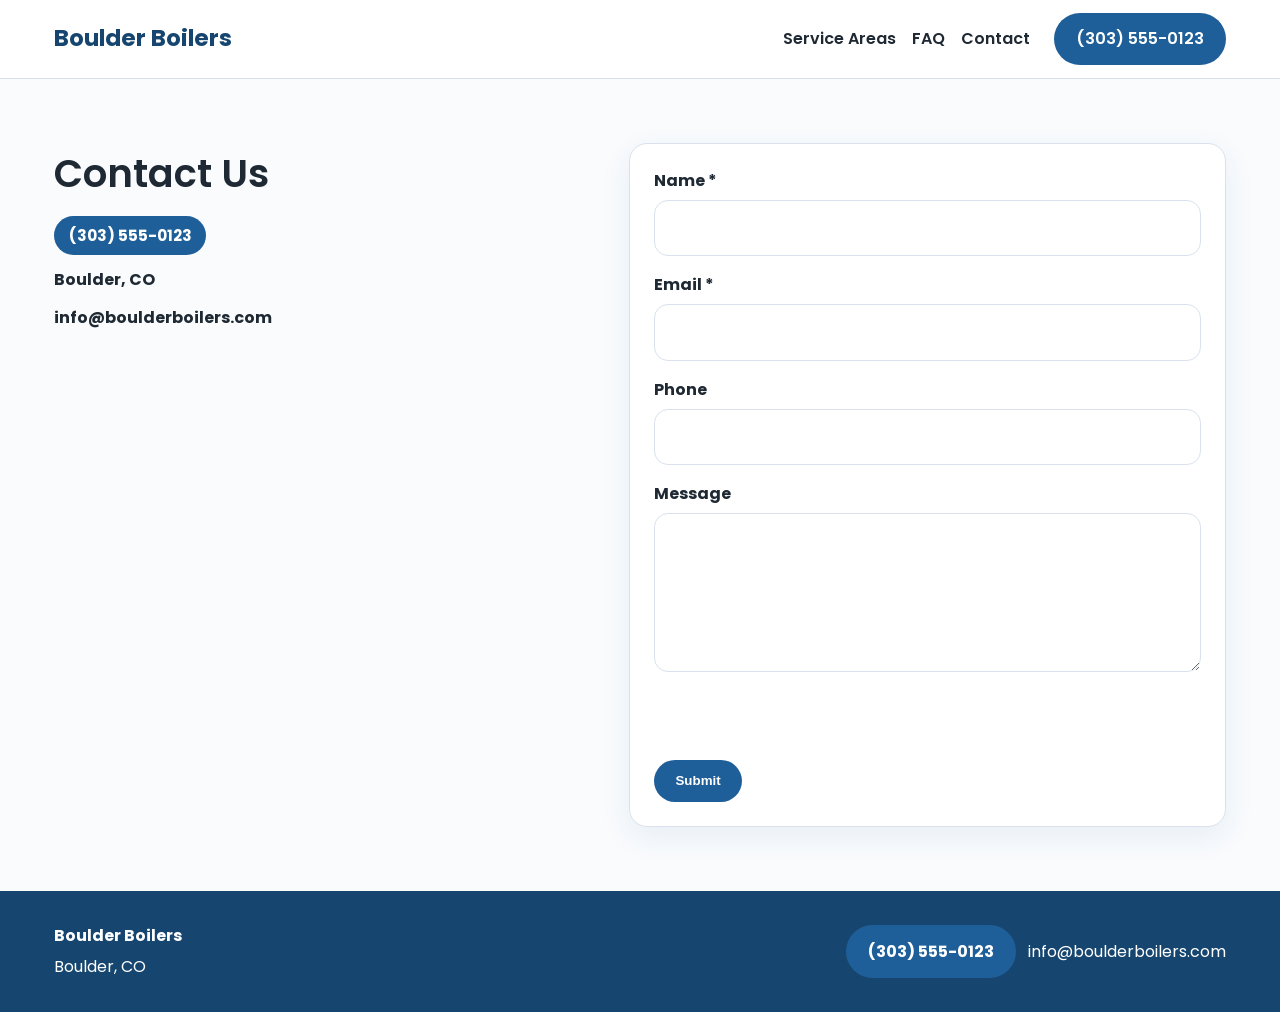
==== contact.html @ a62eb3cd "seperate pages" ====
<!DOCTYPE html>
<html lang="en">
<head>
  <meta charset="UTF-8" />
  <meta name="viewport" content="width=device-width, initial-scale=1.0" />
  <title>Contact — Boulder Boilers</title>
  <link href="https://fonts.googleapis.com/css2?family=Poppins:wght@400;500;600;700&display=swap" rel="stylesheet">
  <link rel="stylesheet" href="styles.css" />
</head>
<body>
  <header class="site-header">
    <div class="container nav-container">
      <a href="index.html" class="logo">Boulder Boilers</a>

      <button class="menu-toggle" id="menuToggle" aria-label="Toggle navigation">
        ☰
      </button>

      <nav class="nav" id="navMenu">
        <a href="service-areas.html">Service Areas</a>
        <a href="faq.html">FAQ</a>
        <a href="contact.html">Contact</a>
        <a class="phone-button nav-phone" href="tel:3035550123">(303) 555-0123</a>
      </nav>
    </div>
  </header>

  <main>
    <section class="section alt-section contact-page">
      <div class="container contact-grid">
        <div>
          <h2>Contact Us</h2>

          <div class="contact-info">
            <p>
                <a class="phone-button inline-button" href="tel:3035550123">(303) 555-0123</a>
            </p>
            <p><strong>Boulder, CO</strong></p>

            <p><strong>info@boulderboilers.com</strong> </p>
          </div>
        </div>

        <form id="contactForm" class="contact-form" novalidate>
          <div class="form-group">
            <label for="name">Name <span class="required-star" aria-hidden="true">*</span></label>
            <input id="name" name="name" type="text" required />
          </div>

          <div class="form-group">
            <label for="email">Email <span class="required-star" aria-hidden="true">*</span></label>
            <input id="email" name="email" type="email" required />
          </div>

          <div class="form-group">
            <label for="phone">Phone</label>
            <input id="phone" name="phone" type="tel" />
          </div>

          <div class="form-group">
            <label for="message">Message</label>
            <textarea id="message" name="message" rows="5" required></textarea>
          </div>

          <!-- Removed optional-contact note; email is now required -->
          <p id="formError" class="form-error" aria-live="polite"></p>
          <p id="formSuccess" class="form-success" aria-live="polite"></p>

          <button type="submit" class="button primary-button">Submit</button>
        </form>
      </div>
    </section>
  </main>

  <footer class="site-footer">
    <div class="container footer-content">
      <div>
        <strong>Boulder Boilers</strong>
        <p>Boulder, CO</p>
      </div>

      <div class="footer-links">
        <a class="phone-button" href="tel:3035550123">(303) 555-0123</a>
        <a href="mailto:info@boulderboilers.com">info@boulderboilers.com</a>
      </div>
    </div>
  </footer>

  <script src="script.js"></script>
</body>
</html>
---- styles.css ----
:root {
  --primary-blue: #1f5f99;
  --primary-blue-dark: #16466f;
  --primary-blue-light: #eaf3fb;
  --text-dark: #1f2933;
  --text-medium: #52606d;
  --border-light: #d9e2ec;
  --white: #ffffff;
  --success: #1f7a3d;
  --error: #b42318;
  --shadow: 0 10px 30px rgba(31, 95, 153, 0.08);
  --radius: 18px;
  --max-width: 1400px;
}

* {
  box-sizing: border-box;
}

html {
  scroll-behavior: smooth;
}

body {
  margin: 0;
  background: var(--white);
  color: var(--text-dark);
  font-family: 'Poppins', Arial, Helvetica, sans-serif;
  line-height: 1.6;
}

img {
  max-width: 100%;
  display: block;
}

a {
  color: var(--primary-blue);
  text-decoration: none;
}

a:hover {
  text-decoration: underline;
}

h1,
h2,
h3,
.logo {
  font-family: 'Poppins', sans-serif;
  margin-top: 0;
  color: var(--text-dark);
}

h1 {
  font-size: clamp(2.1rem, 5vw, 3.5rem);
  line-height: 1.15;
  font-weight: 700;
  margin-bottom: 0.4rem;
}

h2 {
  font-size: clamp(1.7rem, 4vw, 2.4rem);
  margin-bottom: 0.75rem;
  font-weight: 600;
}

h3 {
  font-size: 1.25rem;
  font-weight: 600;
}

.container {
  width: min(94%, var(--max-width));
  margin: 0 auto;
  padding-left: 1rem;
  padding-right: 1rem;
}

.site-header {
  position: sticky;
  top: 0;
  z-index: 1000;
  background: var(--white);
  border-bottom: 1px solid var(--border-light);
}

.nav-container {
  display: flex;
  align-items: center;
  justify-content: space-between;
  min-height: 78px;
  gap: 1rem;
}

.logo {
  font-size: 1.45rem;
  font-weight: 700;
  color: var(--primary-blue-dark);
}

.nav {
  display: flex;
  align-items: center;
  gap: 1rem;
}

.nav a {
  font-weight: 600;
  color: var(--text-dark);
}

/* Ensure phone button in the nav stays white on colored background */
.nav a.phone-button,
.nav .phone-button {
  color: var(--white);
}

.nav-phone {
  margin-left: 0.5rem;
}

.menu-toggle {
  display: none;
  border: none;
  background: transparent;
  font-size: 1.8rem;
  cursor: pointer;
  color: var(--primary-blue-dark);
}

.hero {
  padding: 4.5rem 0 3.5rem;
  background: linear-gradient(to bottom, var(--primary-blue-light), var(--white));
}

.hero-content {
  display: grid;
  grid-template-columns: 1.4fr 1fr;
  gap: 2rem;
  align-items: center;
}

.eyebrow {
  font-size: 0.9rem;
  font-weight: 700;
  text-transform: uppercase;
  letter-spacing: 0.08em;
  color: var(--primary-blue);
  margin-bottom: 0.6rem;
}

.hero-subtext,
.section-intro {
  color: var(--text-medium);
  max-width: 700px;
  margin-top: 0.25rem;
}

.hero-card,
.card,
.contact-form,
.faq-item,
.service-area-item {
  background: var(--white);
  border: 1px solid var(--border-light);
  border-radius: var(--radius);
  box-shadow: var(--shadow);
}

.hero-card {
  padding: 1.75rem;
}

.hero-card ul {
  margin: 1rem 0 0;
  padding-left: 1.2rem;
}

.hero-buttons,
.section-cta {
  margin-top: 1.5rem;
  display: flex;
  flex-wrap: wrap;
  gap: 0.9rem;
}

.button,
.phone-button,
.contact-form button {
  display: inline-block;
  border-radius: 999px;
  padding: 0.85rem 1.35rem;
  font-weight: 700;
  text-align: center;
  border: none;
  cursor: pointer;
  transition: transform 0.2s ease, background 0.2s ease, color 0.2s ease;
  text-decoration: none;
}

.button:hover,
.phone-button:hover,
.contact-form button:hover {
  transform: translateY(-1px);
  text-decoration: none;
}

.primary-button,
.phone-button {
  background: var(--primary-blue);
  color: var(--white);
}

.primary-button:hover,
.phone-button:hover {
  background: var(--primary-blue-dark);
}

.secondary-button {
  background: var(--white);
  color: var(--primary-blue-dark);
  border: 1px solid var(--primary-blue);
}

.secondary-button:hover {
  background: var(--primary-blue-light);
}

.inline-button {
  padding: 0.45rem 0.9rem;
  font-size: 0.95rem;
}

.inline-phone-link {
  font-weight: 700;
}

.section {
  padding: 4rem 0;
}

.alt-section {
  background: #f9fbfd;
}

.cards {
  display: grid;
  grid-template-columns: repeat(3, 1fr);
  gap: 1.25rem;
  margin-top: 2rem;
}

.card {
  padding: 1.5rem;
}

.service-area-list {
  display: flex;
  flex-wrap: wrap;
  gap: 1rem;
  margin-top: 2rem;
}

.service-area-item {
  padding: 1rem 1.25rem;
  font-weight: 700;
  color: var(--primary-blue-dark);
}

.faq-list {
  margin-top: 2rem;
  display: grid;
  gap: 1rem;
}

.faq-item {
  padding: 1rem 1.25rem;
}

.faq-item summary {
  font-weight: 700;
  cursor: pointer;
  list-style: none;
  position: relative;
  padding-right: 1.75rem;
}

.faq-item summary::-webkit-details-marker {
  display: none;
}

.faq-item summary::after {
  content: "+";
  position: absolute;
  right: 0;
  top: 0;
  color: var(--primary-blue);
  font-size: 1.35rem;
  line-height: 1;
}

.faq-item[open] summary::after {
  content: "−";
}

.faq-item p {
  margin: 0.9rem 0 0;
  color: var(--text-medium);
}

.contact-grid {
  display: grid;
  grid-template-columns: 1fr 1.1fr;
  gap: 2rem;
  align-items: start;
}

.contact-info p {
  margin: 0.75rem 0;
}

.contact-form {
  padding: 1.5rem;
}

.form-group {
  display: flex;
  flex-direction: column;
  margin-bottom: 1rem;
}

label {
  font-weight: 700;
  margin-bottom: 0.4rem;
}

input,
textarea {
  width: 100%;
  padding: 0.9rem 1rem;
  border: 1px solid var(--border-light);
  border-radius: 14px;
  font: inherit;
  color: var(--text-dark);
  background: var(--white);
}

input:focus,
textarea:focus {
  outline: 2px solid rgba(31, 95, 153, 0.2);
  border-color: var(--primary-blue);
}

.form-note {
  margin: 0 0 0.75rem;
  color: var(--text-medium);
  font-size: 0.95rem;
}

.form-error {
  color: var(--error);
  font-weight: 700;
  min-height: 1.5rem;
  margin: 0 0 0.5rem;
}

.form-success {
  color: var(--success);
  font-weight: 700;
  min-height: 1.5rem;
  margin: 0 0 1rem;
}

.site-footer {
  background: var(--primary-blue-dark);
  color: var(--white);
  padding: 2rem 0;
}

.footer-content {
  display: flex;
  align-items: center;
  justify-content: space-between;
  gap: 1rem;
}

.footer-content p {
  margin: 0.35rem 0 0;
}

.footer-links {
  display: flex;
  flex-wrap: wrap;
  gap: 0.75rem;
  align-items: center;
}

.footer-links a {
  color: var(--white);
}

@media (max-width: 900px) {
  .hero-content,
  .contact-grid,
  .cards {
    grid-template-columns: 1fr;
  }
}

@media (max-width: 760px) {
  .menu-toggle {
    display: block;
  }

  .nav {
    display: none;
    position: absolute;
    top: 78px;
    right: 4%;
    left: 4%;
    background: var(--white);
    border: 1px solid var(--border-light);
    border-radius: 18px;
    box-shadow: var(--shadow);
    padding: 1rem;
    flex-direction: column;
    align-items: stretch;
  }

  .nav.show {
    display: flex;
  }

  .nav a {
    padding: 0.5rem 0;
  }

  .nav-phone {
    margin-left: 0;
    margin-top: 0.5rem;
  }

  .hero {
    padding-top: 3rem;
  }

  .footer-content {
    flex-direction: column;
    align-items: flex-start;
  }
}
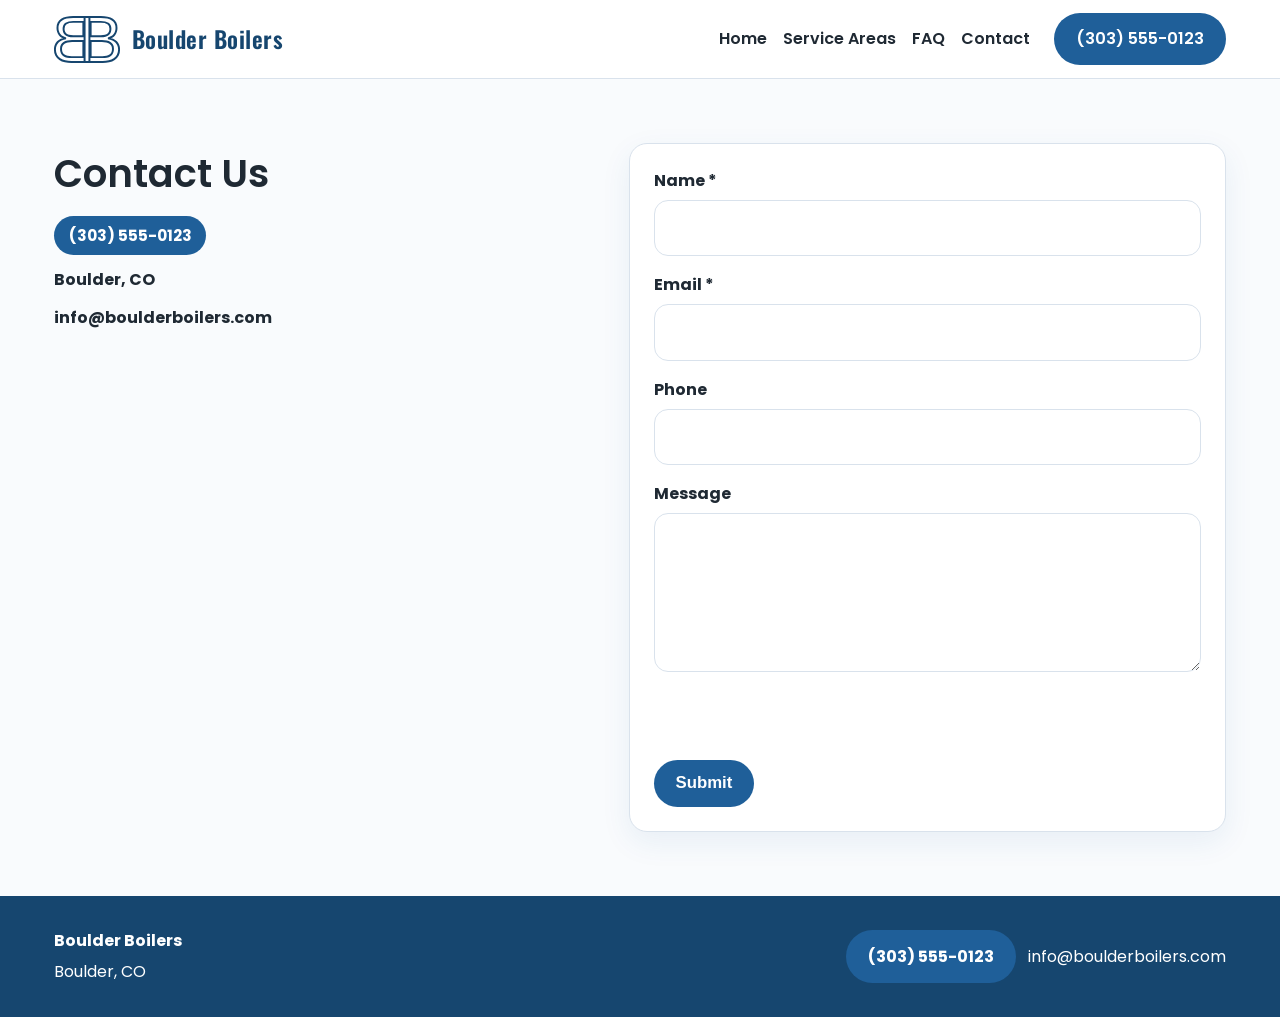
==== commit ca6bb839: "added logo, added brands, header and footer seperate HTML" ====
--- a/contact.html
+++ b/contact.html
@@ -1,91 +1,93 @@
-<!DOCTYPE html>
+<!doctype html>
 <html lang="en">
-<head>
-  <meta charset="UTF-8" />
-  <meta name="viewport" content="width=device-width, initial-scale=1.0" />
-  <title>Contact — Boulder Boilers</title>
-  <link href="https://fonts.googleapis.com/css2?family=Poppins:wght@400;500;600;700&display=swap" rel="stylesheet">
-  <link rel="stylesheet" href="styles.css" />
-</head>
-<body>
-  <header class="site-header">
-    <div class="container nav-container">
-      <a href="index.html" class="logo">Boulder Boilers</a>
+  <head>
+    <meta charset="UTF-8" />
+    <meta name="viewport" content="width=device-width, initial-scale=1.0" />
+    <title>Contact — Boulder Boilers</title>
+    <link rel="icon" type="image/png" href="logo.png" />
+    <link
+      href="https://fonts.googleapis.com/css2?family=Oswald:wght@400;600;700&family=Poppins:wght@400;500;600;700&display=swap"
+      rel="stylesheet"
+    />
+    <link rel="stylesheet" href="styles.css" />
+  </head>
+  <body>
+    <div id="header"></div>
 
-      <button class="menu-toggle" id="menuToggle" aria-label="Toggle navigation">
-        ☰
-      </button>
+    <main>
+      <section class="section alt-section contact-page">
+        <div class="container contact-grid">
+          <div>
+            <h2>Contact Us</h2>
 
-      <nav class="nav" id="navMenu">
-        <a href="service-areas.html">Service Areas</a>
-        <a href="faq.html">FAQ</a>
-        <a href="contact.html">Contact</a>
-        <a class="phone-button nav-phone" href="tel:3035550123">(303) 555-0123</a>
-      </nav>
-    </div>
-  </header>
+            <div class="contact-info">
+              <p>
+                <a class="phone-button inline-button" href="tel:3035550123"
+                  >(303) 555-0123</a
+                >
+              </p>
+              <p><strong>Boulder, CO</strong></p>
 
-  <main>
-    <section class="section alt-section contact-page">
-      <div class="container contact-grid">
+              <p><strong>info@boulderboilers.com</strong></p>
+            </div>
+          </div>
+
+          <form id="contactForm" class="contact-form" novalidate>
+            <div class="form-group">
+              <label for="name"
+                >Name
+                <span class="required-star" aria-hidden="true">*</span></label
+              >
+              <input id="name" name="name" type="text" required />
+            </div>
+
+            <div class="form-group">
+              <label for="email"
+                >Email
+                <span class="required-star" aria-hidden="true">*</span></label
+              >
+              <input id="email" name="email" type="email" required />
+            </div>
+
+            <div class="form-group">
+              <label for="phone">Phone</label>
+              <input id="phone" name="phone" type="tel" />
+            </div>
+
+            <div class="form-group">
+              <label for="message">Message</label>
+              <textarea
+                id="message"
+                name="message"
+                rows="5"
+                required
+              ></textarea>
+            </div>
+
+            <!-- Removed optional-contact note; email is now required -->
+            <p id="formError" class="form-error" aria-live="polite"></p>
+            <p id="formSuccess" class="form-success" aria-live="polite"></p>
+
+            <button type="submit" class="button primary-button">Submit</button>
+          </form>
+        </div>
+      </section>
+    </main>
+
+    <footer class="site-footer">
+      <div class="container footer-content">
         <div>
-          <h2>Contact Us</h2>
-
-          <div class="contact-info">
-            <p>
-                <a class="phone-button inline-button" href="tel:3035550123">(303) 555-0123</a>
-            </p>
-            <p><strong>Boulder, CO</strong></p>
-
-            <p><strong>info@boulderboilers.com</strong> </p>
-          </div>
+          <strong>Boulder Boilers</strong>
+          <p>Boulder, CO</p>
         </div>
 
-        <form id="contactForm" class="contact-form" novalidate>
-          <div class="form-group">
-            <label for="name">Name <span class="required-star" aria-hidden="true">*</span></label>
-            <input id="name" name="name" type="text" required />
-          </div>
+        <div class="footer-links">
+          <a class="phone-button" href="tel:3035550123">(303) 555-0123</a>
+          <a href="mailto:info@boulderboilers.com">info@boulderboilers.com</a>
+        </div>
+      </div>
+    </footer>
 
-          <div class="form-group">
-            <label for="email">Email <span class="required-star" aria-hidden="true">*</span></label>
-            <input id="email" name="email" type="email" required />
-          </div>
-
-          <div class="form-group">
-            <label for="phone">Phone</label>
-            <input id="phone" name="phone" type="tel" />
-          </div>
-
-          <div class="form-group">
-            <label for="message">Message</label>
-            <textarea id="message" name="message" rows="5" required></textarea>
-          </div>
-
-          <!-- Removed optional-contact note; email is now required -->
-          <p id="formError" class="form-error" aria-live="polite"></p>
-          <p id="formSuccess" class="form-success" aria-live="polite"></p>
-
-          <button type="submit" class="button primary-button">Submit</button>
-        </form>
-      </div>
-    </section>
-  </main>
-
-  <footer class="site-footer">
-    <div class="container footer-content">
-      <div>
-        <strong>Boulder Boilers</strong>
-        <p>Boulder, CO</p>
-      </div>
-
-      <div class="footer-links">
-        <a class="phone-button" href="tel:3035550123">(303) 555-0123</a>
-        <a href="mailto:info@boulderboilers.com">info@boulderboilers.com</a>
-      </div>
-    </div>
-  </footer>
-
-  <script src="script.js"></script>
-</body>
+    <script src="script.js"></script>
+  </body>
 </html>
--- a/styles.css
+++ b/styles.css
@@ -25,7 +25,7 @@
   margin: 0;
   background: var(--white);
   color: var(--text-dark);
-  font-family: 'Poppins', Arial, Helvetica, sans-serif;
+  font-family: "Poppins", Arial, Helvetica, sans-serif;
   line-height: 1.6;
 }
 
@@ -47,7 +47,7 @@
 h2,
 h3,
 .logo {
-  font-family: 'Poppins', sans-serif;
+  font-family: "Poppins", sans-serif;
   margin-top: 0;
   color: var(--text-dark);
 }
@@ -108,6 +108,13 @@
 .nav a {
   font-weight: 600;
   color: var(--text-dark);
+}
+
+/* Nav links: change color on hover instead of underlining (exclude phone button)
+   This overrides the global `a:hover` underline for nav items. */
+.nav a:not(.phone-button):hover {
+  color: var(--primary-blue);
+  text-decoration: none;
 }
 
 /* Ensure phone button in the nav stays white on colored background */
@@ -131,7 +138,11 @@
 
 .hero {
   padding: 4.5rem 0 3.5rem;
-  background: linear-gradient(to bottom, var(--primary-blue-light), var(--white));
+  background: linear-gradient(
+    to bottom,
+    var(--primary-blue-light),
+    var(--white)
+  );
 }
 
 .hero-content {
@@ -195,7 +206,10 @@
   text-align: center;
   border: none;
   cursor: pointer;
-  transition: transform 0.2s ease, background 0.2s ease, color 0.2s ease;
+  transition:
+    transform 0.2s ease,
+    background 0.2s ease,
+    color 0.2s ease;
   text-decoration: none;
 }
 
@@ -322,6 +336,11 @@
 
 .contact-form {
   padding: 1.5rem;
+}
+
+/* Slightly larger submit button on contact page */
+#contactForm button {
+  font-size: 1.05rem;
 }
 
 .form-group {
@@ -398,6 +417,51 @@
 
 .footer-links a {
   color: var(--white);
+}
+
+/* Service Areas page background */
+/* Place the map behind the Service Areas section only */
+body.service-areas .alt-section#service-areas {
+  background: none;
+  background-image: url("BoulderMap.png");
+  background-size: 80%;
+  background-position: center 30%;
+  background-repeat: no-repeat;
+  position: relative;
+  min-height: 70vh;
+}
+
+.brands {
+  text-align: center;
+}
+
+.brand-logos {
+  display: grid;
+  grid-template-columns: repeat(5, 1fr);
+  gap: 1rem;
+  align-items: center;
+  margin-top: 1rem;
+}
+
+.brand-logos img {
+  max-height: 100px;
+  width: auto;
+  margin: 0 auto;
+  opacity: 0.85;
+  transition:
+    opacity 0.2s ease,
+    transform 0.2s ease;
+}
+
+.brand-logos img:hover {
+  opacity: 1;
+  transform: scale(1.05);
+}
+
+@media (max-width: 768px) {
+  body.service-areas .alt-section#service-areas {
+    background-size: 130%;
+  }
 }
 
 @media (max-width: 900px) {
@@ -449,4 +513,31 @@
     flex-direction: column;
     align-items: flex-start;
   }
-}+}
+
+.logo {
+  display: flex;
+  align-items: center;
+  gap: 0.75rem;
+  font-size: 1.45rem;
+  font-weight: 700;
+  color: var(--primary-blue-dark);
+  text-decoration: none;
+}
+
+.logo-image {
+  height: 48px;
+  width: auto;
+  display: block;
+}
+
+.logo-text {
+  font-family: "Oswald", sans-serif;
+  font-weight: 600;
+  line-height: 1;
+  letter-spacing: 0.5px;
+}
+
+.logo:hover {
+  text-decoration: none;
+}
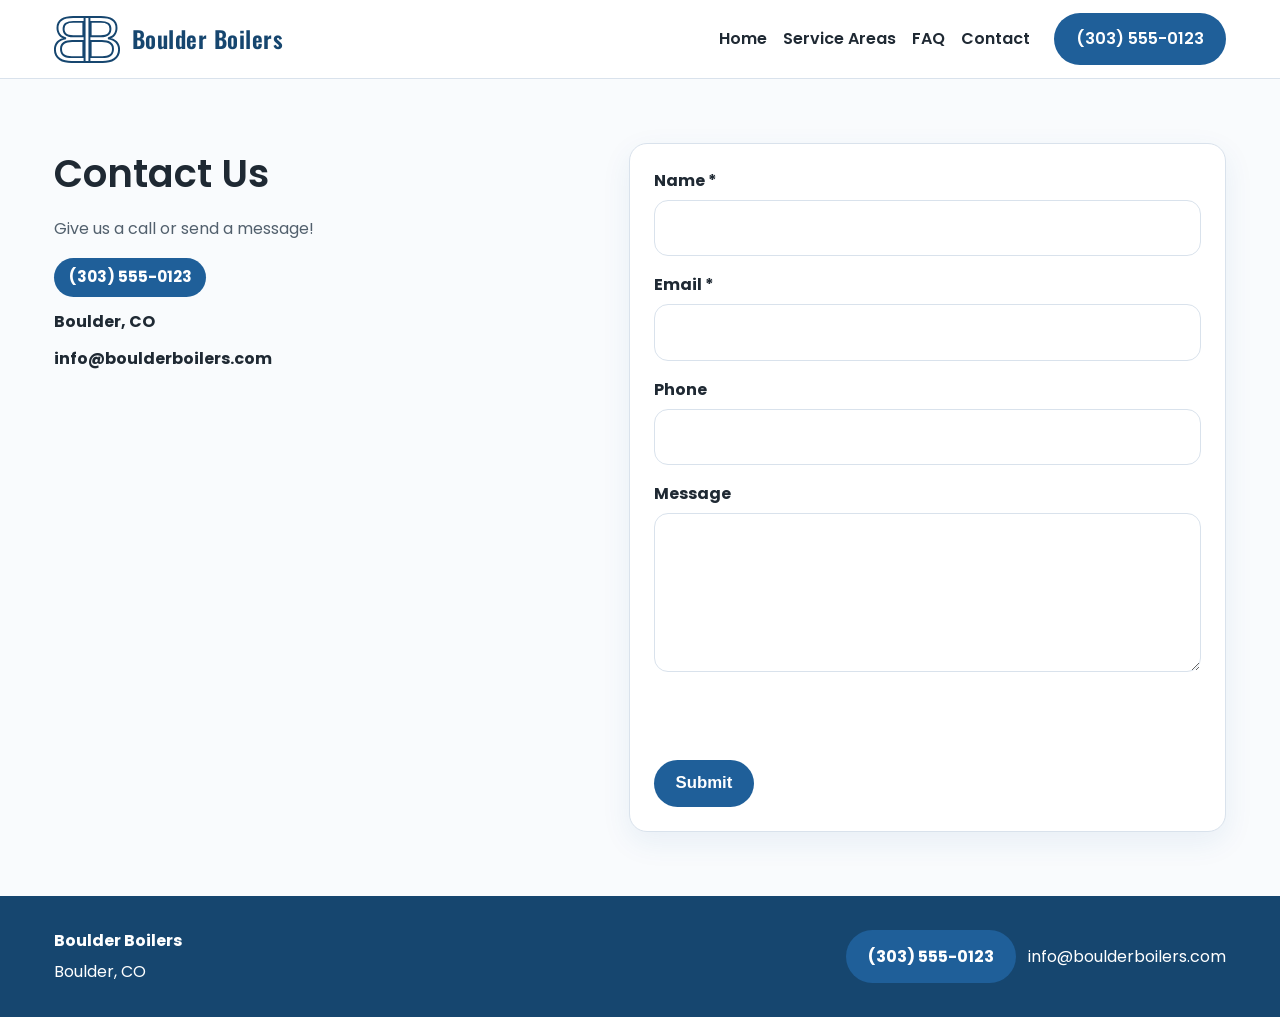
==== commit 5f408ff0: "made footer seperate, worked on brand section, added description to contact form" ====
--- a/contact.html
+++ b/contact.html
@@ -19,7 +19,7 @@
         <div class="container contact-grid">
           <div>
             <h2>Contact Us</h2>
-
+            <p class="section-intro">Give us a call or send a message!</p>
             <div class="contact-info">
               <p>
                 <a class="phone-button inline-button" href="tel:3035550123"
@@ -74,19 +74,7 @@
       </section>
     </main>
 
-    <footer class="site-footer">
-      <div class="container footer-content">
-        <div>
-          <strong>Boulder Boilers</strong>
-          <p>Boulder, CO</p>
-        </div>
-
-        <div class="footer-links">
-          <a class="phone-button" href="tel:3035550123">(303) 555-0123</a>
-          <a href="mailto:info@boulderboilers.com">info@boulderboilers.com</a>
-        </div>
-      </div>
-    </footer>
+    <div id="footer"></div>
 
     <script src="script.js"></script>
   </body>
--- a/styles.css
+++ b/styles.css
@@ -164,7 +164,7 @@
 .hero-subtext,
 .section-intro {
   color: var(--text-medium);
-  max-width: 700px;
+  max-width: 1000px;
   margin-top: 0.25rem;
 }
 
@@ -447,7 +447,7 @@
   max-height: 100px;
   width: auto;
   margin: 0 auto;
-  opacity: 0.85;
+  opacity: 0.95;
   transition:
     opacity 0.2s ease,
     transform 0.2s ease;
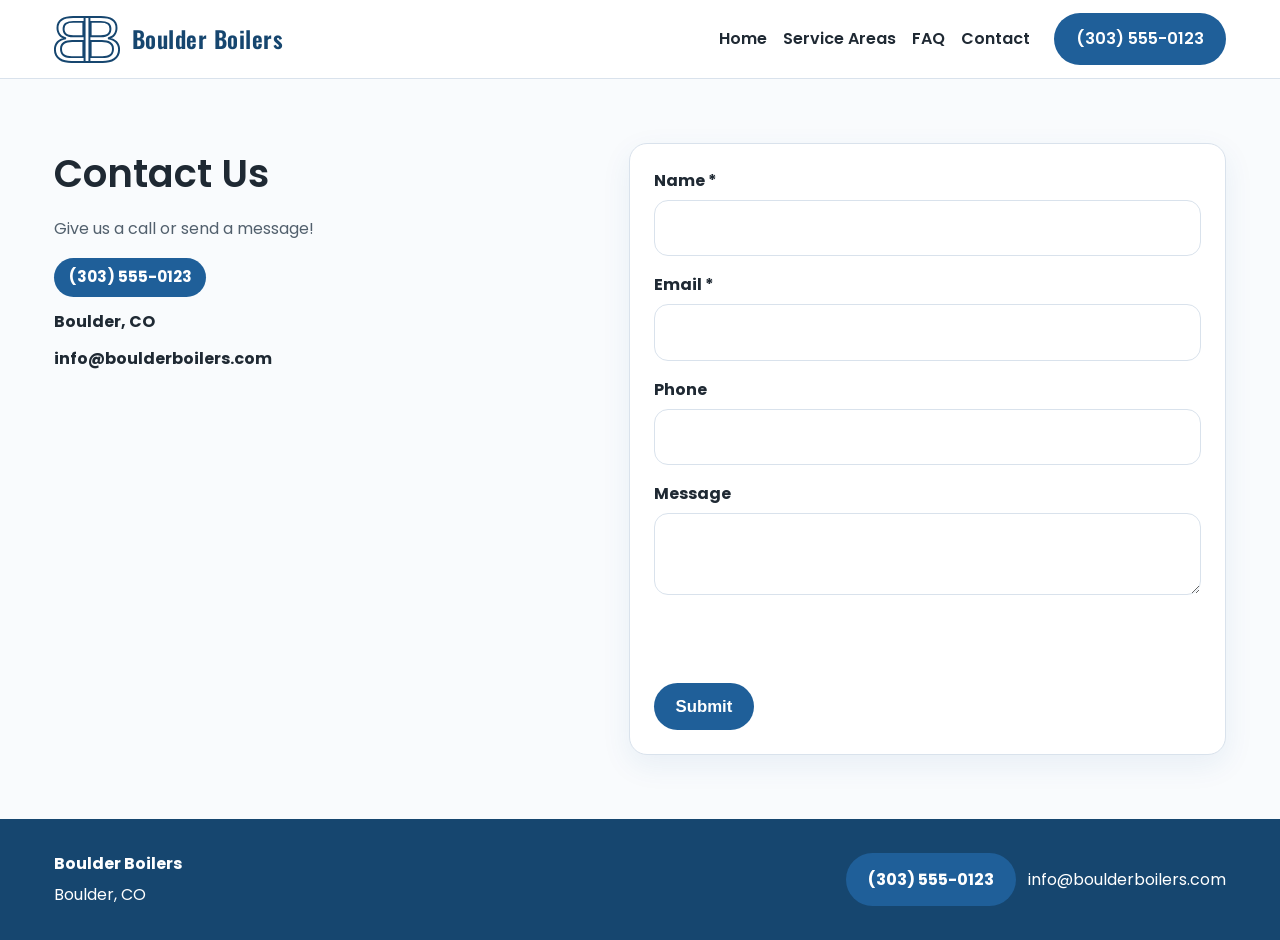
==== commit 18ad5126: "changed contact form, reordered brands, new message on brands" ====
--- a/contact.html
+++ b/contact.html
@@ -56,15 +56,9 @@
 
             <div class="form-group">
               <label for="message">Message</label>
-              <textarea
-                id="message"
-                name="message"
-                rows="5"
-                required
-              ></textarea>
+              <textarea id="message" name="message" rows="2"></textarea>
             </div>
 
-            <!-- Removed optional-contact note; email is now required -->
             <p id="formError" class="form-error" aria-live="polite"></p>
             <p id="formSuccess" class="form-success" aria-live="polite"></p>
 
--- a/styles.css
+++ b/styles.css
@@ -447,15 +447,10 @@
   max-height: 100px;
   width: auto;
   margin: 0 auto;
-  opacity: 0.95;
+  opacity: 1;
   transition:
     opacity 0.2s ease,
     transform 0.2s ease;
-}
-
-.brand-logos img:hover {
-  opacity: 1;
-  transform: scale(1.05);
 }
 
 @media (max-width: 768px) {
